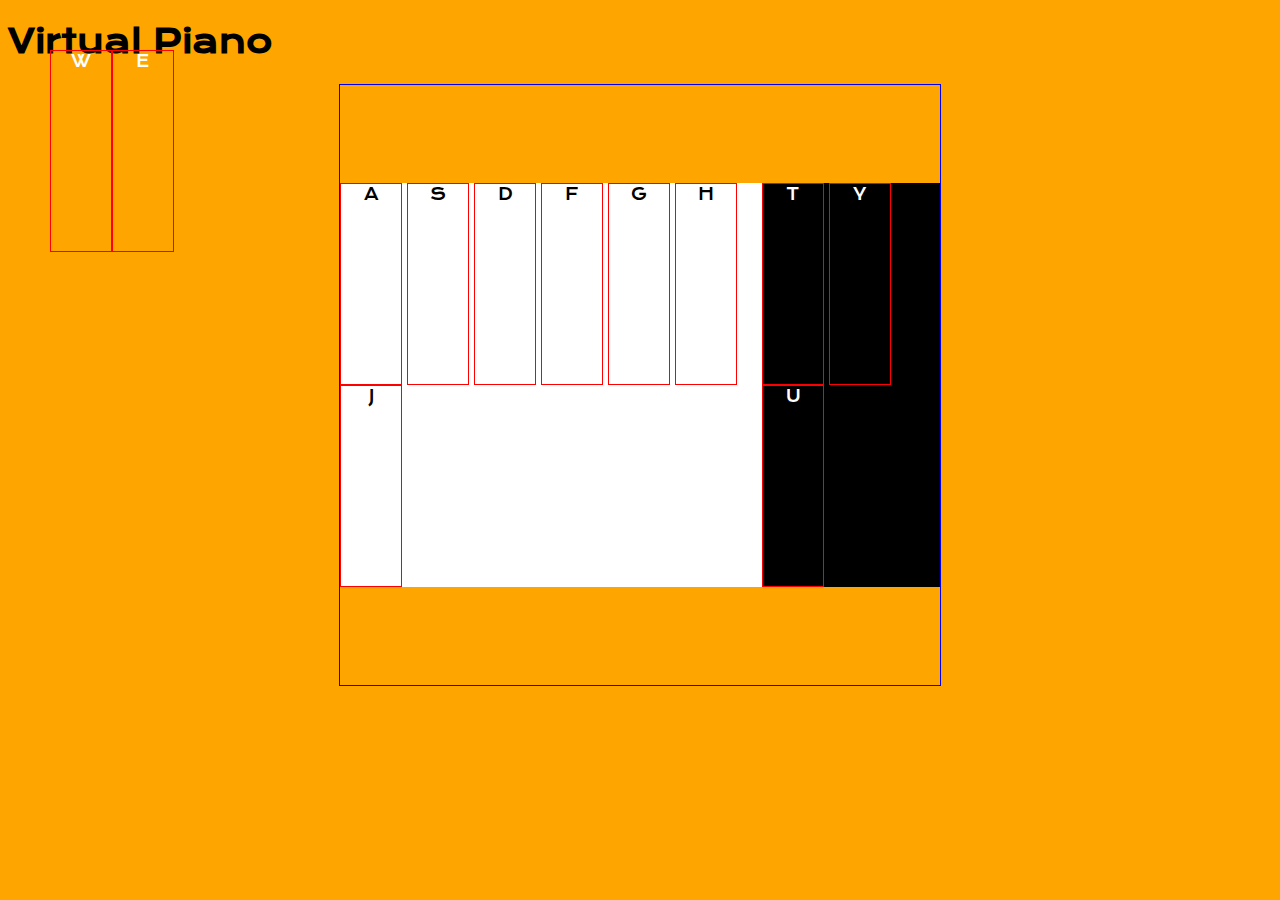
==== Virtual Piano/task/src/index.html @ 00755478 "Final commit" ====
<!DOCTYPE html>
<html lang="en">

<head>
    <meta charset="UTF-8">
    <meta http-equiv="X-UA-Compatible" content="IE=edge">
    <meta name="viewport" content="width=device-width, initial-scale=1.0">
    <link href="https://fonts.googleapis.com/css2?family=Krona+One&display=swap" rel="stylesheet">
    <link rel="stylesheet" href="style.css">
    <title>Virtual Piano</title>
</head>

<body>
<h1>Virtual Piano</h1>
<div class="container">
    <div class="white-keys">
        <kbd>A</kbd>
        <kbd>S</kbd>
        <kbd>D</kbd>
        <kbd>F</kbd>
        <kbd>G</kbd>
        <kbd>H</kbd>
        <kbd>J</kbd>
    </div>
    <div class="black-keys">
        <div class="w-e">
            <kbd>W</kbd>
            <kbd>E</kbd>
        </div>
        <div class="t-y-u">
            <kbd>T</kbd>
            <kbd>Y</kbd>
            <kbd>U</kbd>
        </div>
    </div>
</div>
<script src="app.js"></script>
</body>

</html>
---- Virtual Piano/task/src/style.css ----
body {
    background-color: orange;
    font-family: 'Krona One',
    sans-serif;
}

.white-keys {
    background-color: white;
    /* display: flex;
    height: 200px;
    width: 60px;
    border: 1px solid red;
    text-align: center;
    margin-left: 0;
    font-family: 'Krona One',
    sans-serif; */
}

.black-keys {
    background-color: black;
    color: white;
    /* left: 50px;
    top: 50px;
    position: absolute;
    z-index: 1;
    width: 40px;
    height: 100px;
    display: flex; */
}

kbd {
    display: inline-block;
    height: 200px;
    width: 60px;
    border: 1px solid red;
    text-align: center;
    margin-left: 0;
    font-family: 'Krona One',
    sans-serif;
}

.container {
    margin: auto;
    width: 600px;
    height: 600px;
    border: 1px solid blue;
    display: flex;
    justify-content: center;
    align-items: center;
}

.w-e {
    left: 50px;
    top: 50px;
    position: absolute;
    z-index: 1;
    display: flex;
    width: 180px;

}
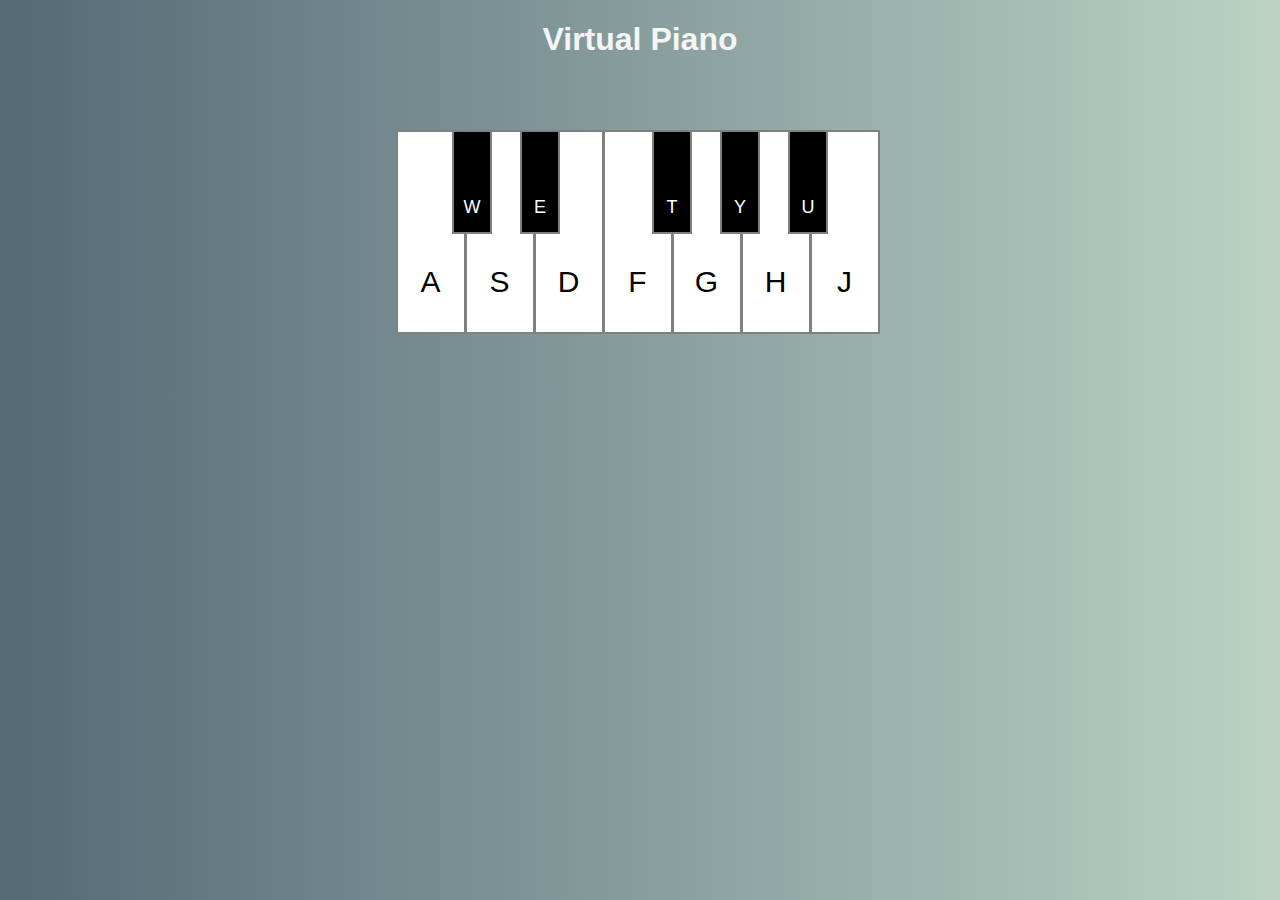
==== commit c09aaa0f: "styling added" ====
--- a/Virtual Piano/task/src/index.html
+++ b/Virtual Piano/task/src/index.html
@@ -11,30 +11,26 @@
 </head>
 
 <body>
-<h1>Virtual Piano</h1>
-<div class="container">
-    <div class="white-keys">
-        <kbd>A</kbd>
-        <kbd>S</kbd>
-        <kbd>D</kbd>
-        <kbd>F</kbd>
-        <kbd>G</kbd>
-        <kbd>H</kbd>
-        <kbd>J</kbd>
-    </div>
-    <div class="black-keys">
-        <div class="w-e">
-            <kbd>W</kbd>
-            <kbd>E</kbd>
+    <h1>Virtual Piano</h1>
+    <div class="container">
+        <div class="container1 white-keys">
+            <kbd>A</kbd>
+            <kbd>S</kbd>
+            <kbd>D</kbd>
+            <kbd>F</kbd>
+            <kbd>G</kbd>
+            <kbd>H</kbd>
+            <kbd>J</kbd>
         </div>
-        <div class="t-y-u">
-            <kbd>T</kbd>
-            <kbd>Y</kbd>
-            <kbd>U</kbd>
+        <div class="black-keys">
+            <kbd id="W_key">W</kbd>
+            <kbd id="E_key">E</kbd>
+            <kbd id="T_key">T</kbd>
+            <kbd id="Y_key">Y</kbd>
+            <kbd id="U_key">U</kbd>
         </div>
     </div>
-</div>
-<script src="app.js"></script>
+    <script src="app.js"></script>
 </body>
 
 </html>--- a/Virtual Piano/task/src/style.css
+++ b/Virtual Piano/task/src/style.css
@@ -1,60 +1,55 @@
 body {
-    background-color: orange;
-    font-family: 'Krona One',
-    sans-serif;
+    
+background: linear-gradient(to right, #536976, #BBD2C5); /* W3C, IE 10+/ Edge, Firefox 16+, Chrome 26+, Opera 12+, Safari 7+ */
+    
+/* background: linear-gradient(to right, #928DAB, #1F1C2C); W3C, IE 10+/ Edge, Firefox 16+, Chrome 26+, Opera 12+, Safari 7+ */
+
 }
 
-.white-keys {
+h1 {
+    font-family: 'Varela Round', sans-serif;
+    color: whitesmoke;
+    text-align: center;
+}
+.container {
+    text-align: center;
+    position: relative;
+    top: 50px;
+}
+.white-keys kbd {
+    display: inline-block;
     background-color: white;
-    /* display: flex;
     height: 200px;
-    width: 60px;
-    border: 1px solid red;
-    text-align: center;
-    margin-left: 0;
-    font-family: 'Krona One',
-    sans-serif; */
+    width: 66px;
+    border: 2px grey solid;
+    position: relative;
+    z-index: 0;
+    margin-left: -5px;
+    line-height: 300px;
+    font-family: 'Noto Sans JP', sans-serif;
+    font-size: 30px;
 }
 
-.black-keys {
+.black-keys kbd {
+    display: inline-block;
     background-color: black;
+    height: 100px;
+    width: 36px;
+    border: 2px grey solid;
+    position: relative;
+    top: -204px;
+    z-index: 1;
+    line-height: 150px;
+    font-family: 'Noto Sans JP', sans-serif;
+    font-size: 18px;
     color: white;
-    /* left: 50px;
-    top: 50px;
-    position: absolute;
-    z-index: 1;
-    width: 40px;
-    height: 100px;
-    display: flex; */
 }
 
-kbd {
-    display: inline-block;
-    height: 200px;
-    width: 60px;
-    border: 1px solid red;
-    text-align: center;
-    margin-left: 0;
-    font-family: 'Krona One',
-    sans-serif;
+
+.black-keys  kbd + kbd {
+    margin-left: 24px;
 }
 
-.container {
-    margin: auto;
-    width: 600px;
-    height: 600px;
-    border: 1px solid blue;
-    display: flex;
-    justify-content: center;
-    align-items: center;
-}
-
-.w-e {
-    left: 50px;
-    top: 50px;
-    position: absolute;
-    z-index: 1;
-    display: flex;
-    width: 180px;
-
+#E_key + #T_key {
+    margin-left: 88px;
 }